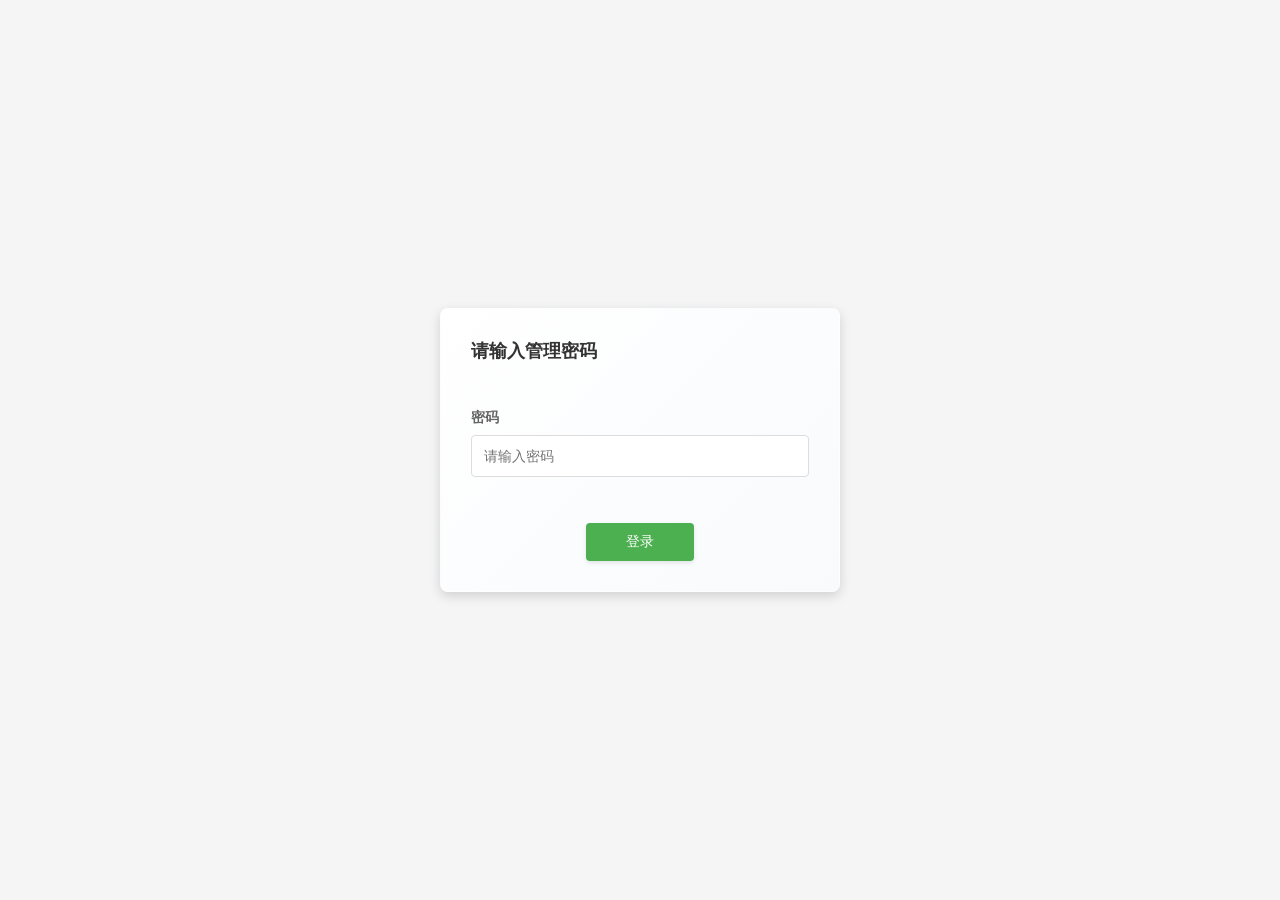
==== admin.html @ cdf0b342 "初始化项目" ====
<!DOCTYPE html>
<html lang="zh-CN">
<head>
    <meta charset="UTF-8">
    <meta name="viewport" content="width=device-width, initial-scale=1.0">
    <title>管理后台 - 初中数学交互动画</title>
    <link rel="stylesheet" href="frontend/css/style.css">
    <style>
        .admin-container {
            width: 100%;
            min-height: 100vh;
            margin: 0;
            padding: 0;
            background: linear-gradient(135deg, #f5f7fa 0%, #c3cfe2 100%);
        }
        
        h1 {
            text-align: center;
            margin-bottom: 30px;
            color: #333;
        }
        
        .form-section {
            margin: 0;
            padding: 30px;
            background-color: white;
            box-shadow: 0 2px 8px rgba(0, 0, 0, 0.08);
            border-radius: 0;
            border-bottom: 1px solid #e2e8f0;
        }
        
        .form-group {
            margin-bottom: 15px;
        }
        
        label {
            display: block;
            margin-bottom: 5px;
            font-weight: bold;
            color: #555;
        }
        
        input[type="text"], select, textarea {
            width: 100%;
            padding: 12px 16px;
            border: 1px solid #e2e8f0;
            border-radius: 8px;
            font-size: 14px;
            font-weight: 400;
            transition: all 0.3s ease;
            background-color: white;
            box-shadow: 0 1px 3px rgba(0, 0, 0, 0.05);
        }
        
        input[type="text"]:focus, select:focus, textarea:focus {
            outline: none;
            border-color: #3b82f6;
            box-shadow: 0 0 0 3px rgba(59, 130, 246, 0.1);
            transform: translateY(-1px);
        }
        
        input[type="file"] {
            padding: 5px;
        }
        
        .btn {
            padding: 12px 24px;
            border: none;
            border-radius: 8px;
            cursor: pointer;
            font-size: 14px;
            font-weight: 500;
            transition: all 0.3s ease;
            box-shadow: 0 2px 4px rgba(0, 0, 0, 0.1);
            display: inline-flex;
            align-items: center;
            gap: 6px;
        }
        
        .btn:hover {
            transform: translateY(-2px);
            box-shadow: 0 4px 8px rgba(0, 0, 0, 0.15);
        }
        
        .btn:active {
            transform: translateY(0);
        }
        
        .btn-primary {
            background: linear-gradient(135deg, #4CAF50 0%, #45a049 100%);
            color: white;
        }
        
        .btn-primary:hover {
            background: linear-gradient(135deg, #388e3c 0%, #2e7d32 100%);
        }
        
        .btn-danger {
            background: linear-gradient(135deg, #f44336 0%, #da190b 100%);
            color: white;
        }
        
        .btn-danger:hover {
            background: linear-gradient(135deg, #d32f2f 0%, #b71c1c 100%);
        }
        
        .btn-secondary {
            background: linear-gradient(135deg, #2196F3 0%, #1976D2 100%);
            color: white;
        }
        
        .btn-secondary:hover {
            background: linear-gradient(135deg, #1976D2 0%, #1565C0 100%);
        }
        
        .animation-list {
            margin-top: 20px;
        }
        
        .animation-item {
            padding: 15px;
            border: 1px solid #e0e0e0;
            border-radius: 4px;
            margin-bottom: 10px;
            background-color: #fff;
        }
        
        .animation-item h3 {
            margin-bottom: 10px;
            color: #333;
        }
        
        .animation-item p {
            margin: 5px 0;
            color: #666;
        }
        
        .action-buttons {
            margin-top: 10px;
        }
        
        .back-link {
            display: block;
            margin: 20px 0;
            text-align: center;
            color: #1976D2;
            text-decoration: none;
        }
        
        .back-link:hover {
            text-decoration: underline;
        }
        
        .filter-container {
            display: flex;
            flex-wrap: wrap;
            gap: 10px;
            align-items: flex-end;
        }
        
        .filter-container .form-group {
            flex: 1;
            min-width: 150px;
        }
        
        .list-header {
            display: flex;
            justify-content: space-between;
            align-items: center;
            margin-bottom: 20px;
        }
        
        .animation-stats {
            font-size: 14px;
            color: #666;
        }
        
        .pagination {
            display: flex;
            justify-content: center;
            margin-top: 20px;
            gap: 5px;
        }
        
        .pagination button {
            padding: 5px 10px;
            border: 1px solid #ddd;
            background-color: #fff;
            border-radius: 4px;
            cursor: pointer;
        }
        
        .pagination button.active {
            background-color: #4CAF50;
            color: white;
            border-color: #4CAF50;
        }
        
        .pagination button:disabled {
            opacity: 0.5;
            cursor: not-allowed;
        }
        
        .animation-table {
            width: 100%;
            border-collapse: separate;
            border-spacing: 0;
            background-color: white;
            border-radius: 8px;
            overflow: hidden;
            box-shadow: 0 2px 8px rgba(0, 0, 0, 0.08);
        }
        
        .animation-table th,
        .animation-table td {
            padding: 14px 16px;
            text-align: left;
        }
        
        .animation-table th {
            background: linear-gradient(135deg, #f8fafc 0%, #e2e8f0 100%);
            font-weight: 600;
            color: #334155;
            border-bottom: 2px solid #e2e8f0;
            font-size: 14px;
        }
        
        .animation-table td {
            border-bottom: 1px solid #f1f5f9;
            transition: all 0.3s ease;
        }
        
        .animation-table tr {
            transition: all 0.3s ease;
        }
        
        .animation-table tr:hover {
            background-color: #f8fafc;
            transform: translateX(4px);
        }
        
        .animation-table tr:last-child td {
            border-bottom: none;
        }
        
        .action-buttons {
            display: flex;
            gap: 5px;
        }
        
        .batch-actions {
            margin-bottom: 15px;
        }
        
        .checkbox-cell {
            width: 40px;
        }
        
        .header {
            background: linear-gradient(135deg, #3b82f6 0%, #1d4ed8 100%);
            color: white;
            padding: 20px 30px;
            box-shadow: 0 4px 12px rgba(59, 130, 246, 0.3);
            margin-bottom: 0;
        }
        
        .header h1 {
            text-align: left;
            margin: 0;
            font-size: 24px;
            font-weight: 600;
            color: white;
        }
        
        .header-actions {
            display: flex;
            gap: 10px;
        }
        
        /* 模态框样式 */
        .modal {
            display: none;
            position: fixed;
            z-index: 1000;
            left: 0;
            top: 0;
            width: 100%;
            height: 100%;
            overflow: auto;
            background-color: rgba(0,0,0,0.5);
            backdrop-filter: blur(4px);
            animation: fadeIn 0.3s ease;
        }
        
        .modal-content {
            background: linear-gradient(135deg, #ffffff 0%, #f8fafc 100%);
            margin: 5% auto;
            padding: 30px;
            width: 90%;
            max-width: 600px;
            border-radius: 12px;
            box-shadow: 0 8px 32px rgba(0,0,0,0.2);
            animation: slideIn 0.3s ease;
            border: 1px solid rgba(255,255,255,0.18);
        }
        
        @keyframes slideIn {
            from {
                opacity: 0;
                transform: translateY(-50px) scale(0.9);
            }
            to {
                opacity: 1;
                transform: translateY(0) scale(1);
            }
        }
        
        .modal-header {
            display: flex;
            justify-content: space-between;
            align-items: center;
            margin-bottom: 24px;
            padding-bottom: 16px;
            border-bottom: 2px solid #e2e8f0;
        }
        
        .modal-header h2 {
            margin: 0;
            font-size: 20px;
            font-weight: 600;
            color: #1e3a8a;
        }
        
        .close {
            color: #64748b;
            font-size: 24px;
            font-weight: bold;
            cursor: pointer;
            transition: all 0.3s ease;
            padding: 4px;
            border-radius: 4px;
        }
        
        .close:hover,
        .close:focus {
            color: #1e3a8a;
            background-color: #f1f5f9;
            transform: rotate(90deg);
        }
        
        .modal-footer {
            display: flex;
            justify-content: flex-end;
            gap: 12px;
            margin-top: 24px;
            padding-top: 16px;
            border-top: 2px solid #e2e8f0;
        }
    </style>
</head>
<body>
    <!-- 密码输入界面 -->
    <div id="password-modal" class="modal" style="display: flex; justify-content: center; align-items: center; background-color: #f5f5f5; height: 100vh;">
        <div class="modal-content" style="max-width: 400px; border-radius: 8px; box-shadow: 0 4px 12px rgba(0, 0, 0, 0.15);">
            <div class="modal-header" style="text-align: center; border-bottom: none; margin-bottom: 30px;">
                <h2 style="color: #333; font-size: 18px; font-weight: 600;">请输入管理密码</h2>
            </div>
            <div class="modal-body">
                <form id="password-form">
                    <div class="form-group" style="margin-bottom: 25px;">
                        <label for="password" style="display: block; margin-bottom: 8px; font-size: 14px; color: #666;">密码</label>
                        <input type="password" id="password" placeholder="请输入密码" required style="width: 100%; padding: 12px; border: 1px solid #ddd; border-radius: 4px; font-size: 14px;">
                    </div>
                    <div class="modal-footer" style="justify-content: center; border-top: none; margin-top: 30px;">
                        <button type="submit" class="btn" style="background-color: #4CAF50; color: white; padding: 10px 40px; border: none; border-radius: 4px; cursor: pointer; font-size: 14px; font-weight: 500;">登录</button>
                    </div>
                </form>
                <p id="password-error" style="color: red; text-align: center; margin-top: 15px; display: none; font-size: 14px;">密码错误，请重试</p>
            </div>
        </div>
    </div>
    
    <!-- 管理后台内容 -->
    <div class="admin-container" style="display: none;">
        <div class="header">
            <h1>动画资源管理</h1>
        </div>
        
        <!-- 搜索和过滤 -->
        <div class="form-section">
            <h2>搜索和过滤</h2>
            <div class="filter-container">
                <div class="form-group">
                    <input type="text" id="search-input" placeholder="搜索动画名称...">
                </div>
                <div class="form-group">
                    <select id="filter-type">
                        <option value="">所有类型</option>
                        <option value="ggb">GGB在线动画</option>
                        <option value="html">本地HTML动画</option>
                        <option value="external">外部网站动画</option>
                    </select>
                </div>
                <div class="form-group">
                    <select id="filter-grade">
                        <option value="">所有年级</option>
                        <option value="初一">初一</option>
                        <option value="初二">初二</option>
                        <option value="初三">初三</option>
                        <option value="其他">其他</option>
                    </select>
                </div>
                <div class="form-group">
                    <select id="filter-semester">
                        <option value="">所有学期</option>
                        <option value="上册">上册</option>
                        <option value="下册">下册</option>
                        <option value="其他">其他</option>
                    </select>
                </div>
                <div class="form-group">
                    <select id="filter-chapter">
                        <option value="">所有章节</option>
                    </select>
                </div>
                <div class="form-group">
                    <button class="btn btn-secondary" onclick="applyFilters()">
                        🔍 应用过滤
                    </button>
                    <button class="btn btn-secondary" onclick="resetFilters()" style="margin-left: 10px;">
                        🔄 重置
                    </button>
                </div>
            </div>
        </div>
        
        <!-- 动画列表 -->
        <div class="form-section">
            <div class="list-header">
                <h2>动画资源列表</h2>
                <div id="animation-stats" class="animation-stats"></div>
            </div>
            <div class="batch-actions" style="display: flex; gap: 12px; align-items: center; margin-bottom: 20px; padding: 16px; background-color: #f8fafc; border-radius: 8px; box-shadow: 0 2px 4px rgba(0, 0, 0, 0.05);">
                <button class="btn btn-danger" onclick="batchDelete()">
                    🗑️ 批量删除
                </button>
                <button class="btn btn-primary" onclick="openAddAnimationModal()">
                    ➕ 添加新动画
                </button>
                <a href="index.html" class="btn btn-secondary">
                    🏠 返回首页
                </a>
            </div>
            <div id="animation-list" class="animation-list">
                <!-- 动画列表将通过JavaScript动态生成 -->
            </div>
            <div id="pagination" class="pagination">
                <!-- 分页控件将通过JavaScript动态生成 -->
            </div>
        </div>
    </div>
    
    <!-- 动画编辑模态框 -->
    <div id="animation-modal" class="modal">
        <div class="modal-content">
            <div class="modal-header">
                <h2 id="modal-title">添加新动画</h2>
                <span class="close" onclick="closeModal()">&times;</span>
            </div>
            <div class="modal-body">
                <form id="animation-form">
                    <input type="hidden" id="animation-id" value="">
                    
                    <div class="form-group">
                        <label for="animation-name">动画名称</label>
                        <input type="text" id="animation-name" required>
                    </div>
                    
                    <div class="form-group">
                        <label for="animation-type">动画类型</label>
                        <select id="animation-type" required>
                            <option value="ggb">GGB在线动画</option>
                            <option value="html">本地HTML动画</option>
                            <option value="external">外部网站动画</option>
                        </select>
                    </div>
                    
                    <div class="form-group" id="ggb-url-group">
                        <label for="ggb-url">GGB动画URL</label>
                        <input type="text" id="ggb-url" placeholder="https://www.geogebra.org/m/...">
                    </div>
                    
                    <div class="form-group" id="html-file-group" style="display: none;">
                        <label for="html-file">本地HTML文件</label>
                        <input type="file" id="html-file" accept=".html">
                    </div>
                    
                    <div class="form-group">
                        <label for="grade">年级</label>
                        <select id="grade" required>
                            <option value="初一">初一</option>
                            <option value="初二">初二</option>
                            <option value="初三">初三</option>
                            <option value="其他">其他</option>
                        </select>
                    </div>
                    
                    <div class="form-group">
                        <label for="semester">学期</label>
                        <select id="semester" required>
                            <option value="上册">上册</option>
                            <option value="下册">下册</option>
                            <option value="其他">其他</option>
                        </select>
                    </div>
                    
                    <div class="form-group">
                        <label for="chapter">章节</label>
                        <select id="chapter" required>
                            <option value="">请选择章节</option>
                            <option value="其他">其他</option>
                        </select>
                    </div>
                    
                    <div class="form-group" id="other-chapter-group" style="display: none;">
                        <label for="other-chapter">其他章节名称</label>
                        <input type="text" id="other-chapter" placeholder="请输入其他章节名称">
                    </div>
                    
                    <div class="modal-footer">
                        <button type="submit" class="btn btn-primary">保存</button>
                        <button type="button" class="btn btn-secondary" onclick="closeModal()">取消</button>
                    </div>
                </form>
            </div>
        </div>
    </div>
    
    <script src="frontend/js/notification.js"></script>
    <script src="frontend/js/admin.js"></script>
</body>
</html>
---- frontend/css/style.css ----
/* 全局样式 */
* {
    margin: 0;
    padding: 0;
    box-sizing: border-box;
}

body {
    font-family: 'Microsoft YaHei', Arial, sans-serif;
    background: #fff;
    color: #333;
    min-height: 100vh;
    margin: 0;
    padding: 0;
}

.container {
    display: flex;
    height: 100vh;
    overflow: hidden;
    background: #fff;
    width: 100%;
    margin: 0;
    padding: 0;
}

/* 左侧导航栏 */
.left-panel {
    width: 300px;
    background-color: #fff;
    border-right: 1px solid #e8eef4;
    display: flex;
    flex-direction: column;
    overflow: hidden;
}

.header {
    padding: 20px 16px;
    border-bottom: 1px solid #e8eef4;
    background: #fff;
}

.header h1 {
    font-size: 18px;
    color: #1e88e5;
    margin-bottom: 16px;
    text-align: center;
    font-weight: 600;
    background: linear-gradient(135deg, #1e88e5 0%, #64b5f6 100%);
    -webkit-background-clip: text;
    -webkit-text-fill-color: transparent;
    background-clip: text;
}

.search-box {
    display: flex;
    gap: 8px;
}

.search-box input {
    flex: 1;
    padding: 10px 14px;
    border: 1px solid #e0e7ff;
    border-radius: 8px;
    font-size: 14px;
    background-color: #f8fafc;
    transition: all 0.3s ease;
}

.search-box input:focus {
    outline: none;
    border-color: #3b82f6;
    box-shadow: 0 0 0 3px rgba(59, 130, 246, 0.1);
    background-color: #fff;
}

.search-box button {
    padding: 10px 16px;
    background: linear-gradient(135deg, #3b82f6 0%, #1d4ed8 100%);
    color: white;
    border: none;
    border-radius: 8px;
    cursor: pointer;
    font-size: 14px;
    font-weight: 500;
    transition: all 0.3s ease;
    box-shadow: 0 2px 4px rgba(59, 130, 246, 0.2);
}

.search-box button:hover {
    transform: translateY(-1px);
    box-shadow: 0 4px 8px rgba(59, 130, 246, 0.3);
}

.nav-menu {
    flex: 1;
    overflow-y: auto;
    padding: 8px 0;
    background-color: #f8fafc;
}

.nav-menu ul {
    list-style: none;
}

.nav-menu li {
    margin: 0;
}

/* 年级样式 */
.nav-menu .grade-link {
    display: flex;
    align-items: center;
    padding: 14px 16px;
    text-decoration: none;
    color: #1e3a8a;
    font-size: 15px;
    font-weight: 600;
    background: #ffffff;
    border-bottom: 1px solid #e2e8f0;
    transition: all 0.3s ease;
}

.nav-menu .grade-link::before {
    content: '🎓';
    margin-right: 10px;
    font-size: 16px;
}

.nav-menu .grade-link::after {
    content: '▼';
    margin-left: auto;
    font-size: 9px;
    color: #64748b;
    transition: transform 0.3s ease;
}

.nav-menu .grade-link:hover {
    background: #f1f5f9;
    padding-left: 20px;
}

/* 学期样式 */
.nav-menu .sub-menu {
    display: none;
    background-color: #f8fafc;
}

.nav-menu .semester-link {
    display: flex;
    align-items: center;
    padding: 12px 16px 12px 32px;
    text-decoration: none;
    color: #334155;
    font-size: 14px;
    font-weight: 500;
    background: #ffffff;
    border-bottom: 1px solid #f1f5f9;
    transition: all 0.3s ease;
}

.nav-menu .semester-link::before {
    content: '📅';
    margin-right: 8px;
    font-size: 14px;
}

.nav-menu .semester-link::after {
    content: '▼';
    margin-left: auto;
    font-size: 8px;
    color: #94a3b8;
}

.nav-menu .semester-link:hover {
    background: #f1f5f9;
    padding-left: 36px;
}

/* 章节样式 */
.nav-menu .sub-sub-menu {
    display: none;
    background-color: #ffffff;
}

.nav-menu .chapter-link {
    display: flex;
    align-items: center;
    padding: 12px 16px 12px 48px;
    text-decoration: none;
    color: #475569;
    font-size: 14px;
    font-weight: 500;
    background-color: #ffffff;
    border-left: 3px solid #3b82f6;
    border-bottom: 1px solid #f8fafc;
    transition: all 0.3s ease;
}

.nav-menu .chapter-link::before {
    content: '📚';
    margin-right: 8px;
    font-size: 14px;
}

.nav-menu .chapter-link::after {
    content: '▼';
    margin-left: auto;
    font-size: 8px;
    color: #cbd5e1;
}

.nav-menu .chapter-link:hover {
    background-color: #f8fafc;
    border-left-color: #1d4ed8;
    padding-left: 52px;
}

/* 动画列表样式 */
.nav-menu .animation-list {
    display: none;
    background-color: #f8fafc;
    padding: 4px 0;
}

.nav-menu .animation-link {
    display: flex;
    align-items: center;
    padding: 10px 16px 10px 64px;
    text-decoration: none;
    color: #64748b;
    font-size: 13px;
    font-weight: 400;
    background-color: transparent;
    border-radius: 6px;
    margin: 2px 8px;
    transition: all 0.3s ease;
}

.nav-menu .animation-link::before {
    content: '▶';
    margin-right: 8px;
    font-size: 10px;
    color: #94a3b8;
}

.nav-menu .animation-link:hover {
    background-color: #e2e8f0;
    color: #3b82f6;
    padding-left: 68px;
}

/* 选中状态 */
.nav-menu .animation-link.active {
    background: linear-gradient(135deg, #dbeafe 0%, #bfdbfe 100%);
    color: #1d4ed8;
    font-weight: 500;
    box-shadow: 0 2px 4px rgba(59, 130, 246, 0.1);
}

/* 管理员入口 */
.admin-entry {
    padding: 16px 20px;
    border-top: 1px solid #e8eef4;
    background-color: #fff;
    text-align: center;
}

.admin-entry a {
    color: #3b82f6;
    text-decoration: none;
    font-size: 13px;
    font-weight: 500;
    display: inline-flex;
    align-items: center;
    gap: 6px;
    padding: 8px 16px;
    border-radius: 20px;
    border: 1px solid #bfdbfe;
    background: #ffffff;
    transition: all 0.3s ease;
    box-shadow: 0 2px 4px rgba(59, 130, 246, 0.1);
}

.admin-entry a:hover {
    background: linear-gradient(135deg, #3b82f6 0%, #1d4ed8 100%);
    color: #fff;
    border-color: #3b82f6;
    transform: translateY(-1px);
    box-shadow: 0 4px 8px rgba(59, 130, 246, 0.2);
}

/* 右侧动画展示区 */
.right-panel {
    flex: 1;
    display: flex;
    flex-direction: column;
    background-color: #ffffff;
    overflow: hidden;
}

.animation-container {
    flex: 1;
    position: relative;
    overflow: hidden;
    background-color: #ffffff;
    margin: 0;
    border-radius: 0;
    box-shadow: none;
    border: none;
}

.loading {
    position: absolute;
    top: 50%;
    left: 50%;
    transform: translate(-50%, -50%);
    font-size: 16px;
    color: #64748b;
}

.error {
    position: absolute;
    top: 50%;
    left: 50%;
    transform: translate(-50%, -50%);
    font-size: 16px;
    color: #ef4444;
}

.animation-content {
    width: 100%;
    height: 100%;
    border-radius: 12px;
    overflow: hidden;
}

.animation-content iframe {
    width: 100%;
    height: 100%;
    border: none;
}

.control-bar {
    padding: 12px 20px;
    border-top: 1px solid #e8eef4;
    display: flex;
    gap: 10px;
    background-color: #ffffff;
    box-shadow: 0 -2px 10px rgba(0, 0, 0, 0.05);
}

.control-bar button {
    padding: 10px 18px;
    background: #ffffff;
    border: 1px solid #e2e8f0;
    border-radius: 8px;
    cursor: pointer;
    font-size: 14px;
    font-weight: 500;
    color: #475569;
    transition: all 0.3s ease;
    display: flex;
    align-items: center;
    gap: 6px;
    box-shadow: 0 2px 4px rgba(0, 0, 0, 0.05);
}

.control-bar button:hover {
    background: #f8fafc;
    border-color: #3b82f6;
    transform: translateY(-1px);
    box-shadow: 0 4px 8px rgba(59, 130, 246, 0.1);
}

#fullscreen-btn::before {
    content: '⛶';
}

#refresh-btn::before {
    content: '🔄';
}

#favorite-btn::before {
    content: '⭐';
}

/* 响应式设计 */
@media (max-width: 768px) {
    .container {
        flex-direction: column;
        height: auto;
        min-height: 100vh;
    }
    
    .left-panel {
        width: 100%;
        height: 300px;
        border-right: none;
        border-bottom: 1px solid #e8eef4;
    }
    
    .right-panel {
        flex: 1;
        min-height: 500px;
    }
    
    .animation-container {
        margin: 8px;
        border-radius: 8px;
    }
}

/* 动画效果 */
@keyframes fadeIn {
    from {
        opacity: 0;
        transform: translateY(10px);
    }
    to {
        opacity: 1;
        transform: translateY(0);
    }
}

.fade-in {
    animation: fadeIn 0.5s ease-out;
}

/* 收藏按钮样式 */
#favorite-btn.favorited {
    background: linear-gradient(135deg, #fef3c7 0%, #fde68a 100%);
    color: #92400e;
    border-color: #fcd34d;
}

#favorite-btn.favorited::before {
    content: '★';
}

/* 滚动条样式 */
::-webkit-scrollbar {
    width: 6px;
}

::-webkit-scrollbar-track {
    background: #f1f5f9;
}

::-webkit-scrollbar-thumb {
    background: #cbd5e1;
    border-radius: 3px;
}

::-webkit-scrollbar-thumb:hover {
    background: #94a3b8;
}
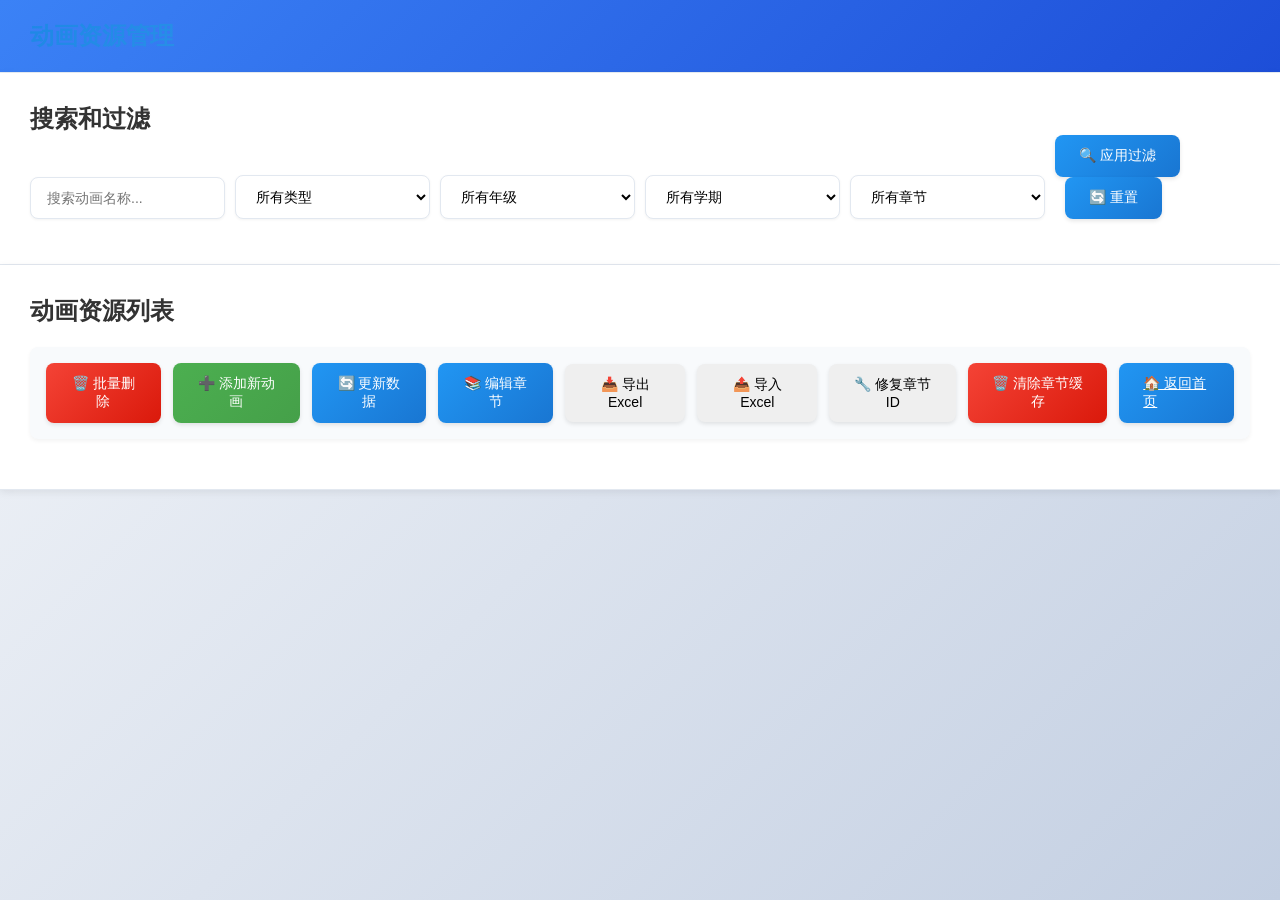
==== commit 84f799ec: "fix: 移除管理后台密码验证" ====
--- a/admin.html
+++ b/admin.html
@@ -359,29 +359,8 @@
     </style>
 </head>
 <body>
-    <!-- 密码输入界面 -->
-    <div id="password-modal" class="modal" style="display: flex; justify-content: center; align-items: center; background-color: #f5f5f5; height: 100vh;">
-        <div class="modal-content" style="max-width: 400px; border-radius: 8px; box-shadow: 0 4px 12px rgba(0, 0, 0, 0.15);">
-            <div class="modal-header" style="text-align: center; border-bottom: none; margin-bottom: 30px;">
-                <h2 style="color: #333; font-size: 18px; font-weight: 600;">请输入管理密码</h2>
-            </div>
-            <div class="modal-body">
-                <form id="password-form">
-                    <div class="form-group" style="margin-bottom: 25px;">
-                        <label for="password" style="display: block; margin-bottom: 8px; font-size: 14px; color: #666;">密码</label>
-                        <input type="password" id="password" placeholder="请输入密码" required style="width: 100%; padding: 12px; border: 1px solid #ddd; border-radius: 4px; font-size: 14px;">
-                    </div>
-                    <div class="modal-footer" style="justify-content: center; border-top: none; margin-top: 30px;">
-                        <button type="submit" class="btn" style="background-color: #4CAF50; color: white; padding: 10px 40px; border: none; border-radius: 4px; cursor: pointer; font-size: 14px; font-weight: 500;">登录</button>
-                    </div>
-                </form>
-                <p id="password-error" style="color: red; text-align: center; margin-top: 15px; display: none; font-size: 14px;">密码错误，请重试</p>
-            </div>
-        </div>
-    </div>
-    
     <!-- 管理后台内容 -->
-    <div class="admin-container" style="display: none;">
+    <div class="admin-container">
         <div class="header">
             <h1>动画资源管理</h1>
         </div>
@@ -446,6 +425,24 @@
                 </button>
                 <button class="btn btn-primary" onclick="openAddAnimationModal()">
                     ➕ 添加新动画
+                </button>
+                <button class="btn btn-secondary" onclick="openUpdateDataModal()">
+                    🔄 更新数据
+                </button>
+                <button class="btn btn-secondary" onclick="openChaptersModal()">
+                    📚 编辑章节
+                </button>
+                <button class="btn btn-success" onclick="exportToExcel()">
+                    📥 导出Excel
+                </button>
+                <button class="btn btn-success" onclick="openImportExcelModal()">
+                    📤 导入Excel
+                </button>
+                <button class="btn btn-warning" onclick="fixChapterIds()">
+                    🔧 修复章节ID
+                </button>
+                <button class="btn btn-danger" onclick="clearChapterData()">
+                    🗑️ 清除章节缓存
                 </button>
                 <a href="index.html" class="btn btn-secondary">
                     🏠 返回首页
@@ -536,7 +533,109 @@
         </div>
     </div>
     
+    <!-- 更新数据模态框 -->
+    <div id="update-data-modal" class="modal">
+        <div class="modal-content" style="max-width: 800px;">
+            <div class="modal-header">
+                <h2>更新动画数据</h2>
+                <span class="close" onclick="closeUpdateDataModal()">&times;</span>
+            </div>
+            <div class="modal-body">
+                <div class="form-group">
+                    <label for="json-data">动画数据 (JSON格式)</label>
+                    <textarea id="json-data" rows="20" style="font-family: monospace; font-size: 12px;"></textarea>
+                </div>
+                <p style="color: #666; font-size: 14px; margin-top: 10px;">
+                    提示：修改JSON数据后，点击"更新数据"按钮将更新本地存储和网站显示。
+                    请注意保持JSON格式的正确性。
+                </p>
+                <div class="modal-footer">
+                    <button class="btn btn-primary" onclick="updateAnimationsData()">更新数据</button>
+                    <button class="btn btn-secondary" onclick="closeUpdateDataModal()">取消</button>
+                </div>
+            </div>
+        </div>
+    </div>
+    
+    <!-- 章节编辑模态框 -->
+    <div id="chapters-modal" class="modal">
+        <div class="modal-content" style="max-width: 600px;">
+            <div class="modal-header">
+                <h2>章节管理</h2>
+                <span class="close" onclick="closeChaptersModal()">&times;</span>
+            </div>
+            <div class="modal-body">
+                <div class="form-group">
+                    <label for="chapter-grade">年级</label>
+                    <select id="chapter-grade" required>
+                        <option value="初一">初一</option>
+                        <option value="初二">初二</option>
+                        <option value="初三">初三</option>
+                    </select>
+                </div>
+                
+                <div class="form-group">
+                    <label for="chapter-semester">学期</label>
+                    <select id="chapter-semester" required>
+                        <option value="上册">上册</option>
+                        <option value="下册">下册</option>
+                    </select>
+                </div>
+                
+                <div class="form-group">
+                    <label for="chapter-name">章节名称</label>
+                    <input type="text" id="chapter-name" placeholder="例如: 第一章 有理数" required>
+                </div>
+                
+                <div class="modal-footer" style="justify-content: flex-start; gap: 10px;">
+                    <button class="btn btn-primary" onclick="addChapter()">添加章节</button>
+                    <button class="btn btn-secondary" onclick="closeChaptersModal()">取消</button>
+                </div>
+                
+                <div style="margin-top: 30px;">
+                    <h3>章节列表</h3>
+                    <div id="chapter-list" style="max-height: 400px; overflow-y: auto; border: 1px solid #e2e8f0; border-radius: 8px; padding: 15px;">
+                        <!-- 章节列表将通过JavaScript动态生成 -->
+                    </div>
+                </div>
+            </div>
+        </div>
+    </div>
+    
+    <!-- 导入Excel模态框 -->
+    <div id="import-excel-modal" class="modal">
+        <div class="modal-content" style="max-width: 600px;">
+            <div class="modal-header">
+                <h2>导入Excel</h2>
+                <span class="close" onclick="closeImportExcelModal()">&times;</span>
+            </div>
+            <div class="modal-body">
+                <div class="form-group">
+                    <label for="excel-file">选择Excel文件</label>
+                    <input type="file" id="excel-file" accept=".xlsx,.xls" style="padding: 10px; border: 1px solid #e2e8f0; border-radius: 8px; width: 100%;">
+                </div>
+                <div style="margin: 20px 0; padding: 15px; background-color: #f8fafc; border-radius: 8px;">
+                    <h4>Excel文件格式要求：</h4>
+                    <ul style="margin: 10px 0; padding-left: 20px;">
+                        <li>第一行为表头：年级、学期、章节、动画名称、动画类型、URL</li>
+                        <li>年级可选值：初一、初二、初三</li>
+                        <li>学期可选值：上册、下册</li>
+                        <li>动画类型可选值：GGB在线动画、本地HTML动画、外部网站动画</li>
+                    </ul>
+                    <p style="color: #666; font-size: 14px;">提示：可以先导出Excel查看模板格式</p>
+                </div>
+                <div class="modal-footer" style="justify-content: flex-start; gap: 10px;">
+                    <button class="btn btn-primary" onclick="importFromExcel()">导入</button>
+                    <button class="btn btn-secondary" onclick="closeImportExcelModal()">取消</button>
+                </div>
+            </div>
+        </div>
+    </div>
+
+    <!-- 引入SheetJS库用于Excel处理 -->
+    <script src="https://cdn.sheetjs.com/xlsx-0.20.1/package/dist/xlsx.full.min.js"></script>
+    <script src="frontend/js/db.js"></script>
     <script src="frontend/js/notification.js"></script>
     <script src="frontend/js/admin.js"></script>
 </body>
-</html>+</html>
--- a/frontend/css/style.css
+++ b/frontend/css/style.css
@@ -119,6 +119,7 @@
     background: #ffffff;
     border-bottom: 1px solid #e2e8f0;
     transition: all 0.3s ease;
+    cursor: pointer;
 }
 
 .nav-menu .grade-link::before {
@@ -128,7 +129,7 @@
 }
 
 .nav-menu .grade-link::after {
-    content: '▼';
+    content: '▶';
     margin-left: auto;
     font-size: 9px;
     color: #64748b;
@@ -140,12 +141,20 @@
     padding-left: 20px;
 }
 
+.nav-menu .grade-link.active::after {
+    transform: rotate(90deg);
+}
+
 /* 学期样式 */
 .nav-menu .sub-menu {
     display: none;
     background-color: #f8fafc;
 }
 
+.nav-menu .sub-menu.show {
+    display: block;
+}
+
 .nav-menu .semester-link {
     display: flex;
     align-items: center;
@@ -157,6 +166,7 @@
     background: #ffffff;
     border-bottom: 1px solid #f1f5f9;
     transition: all 0.3s ease;
+    cursor: pointer;
 }
 
 .nav-menu .semester-link::before {
@@ -166,15 +176,20 @@
 }
 
 .nav-menu .semester-link::after {
-    content: '▼';
+    content: '▶';
     margin-left: auto;
     font-size: 8px;
     color: #94a3b8;
+    transition: transform 0.3s ease;
 }
 
 .nav-menu .semester-link:hover {
     background: #f1f5f9;
     padding-left: 36px;
+}
+
+.nav-menu .semester-link.active::after {
+    transform: rotate(90deg);
 }
 
 /* 章节样式 */
@@ -183,6 +198,10 @@
     background-color: #ffffff;
 }
 
+.nav-menu .sub-sub-menu.show {
+    display: block;
+}
+
 .nav-menu .chapter-link {
     display: flex;
     align-items: center;
@@ -195,6 +214,7 @@
     border-left: 3px solid #3b82f6;
     border-bottom: 1px solid #f8fafc;
     transition: all 0.3s ease;
+    cursor: pointer;
 }
 
 .nav-menu .chapter-link::before {
@@ -204,16 +224,21 @@
 }
 
 .nav-menu .chapter-link::after {
-    content: '▼';
+    content: '▶';
     margin-left: auto;
     font-size: 8px;
     color: #cbd5e1;
+    transition: transform 0.3s ease;
 }
 
 .nav-menu .chapter-link:hover {
     background-color: #f8fafc;
     border-left-color: #1d4ed8;
     padding-left: 52px;
+}
+
+.nav-menu .chapter-link.active::after {
+    transform: rotate(90deg);
 }
 
 /* 动画列表样式 */
@@ -221,6 +246,10 @@
     display: none;
     background-color: #f8fafc;
     padding: 4px 0;
+}
+
+.nav-menu .animation-list.show {
+    display: block;
 }
 
 .nav-menu .animation-link {
